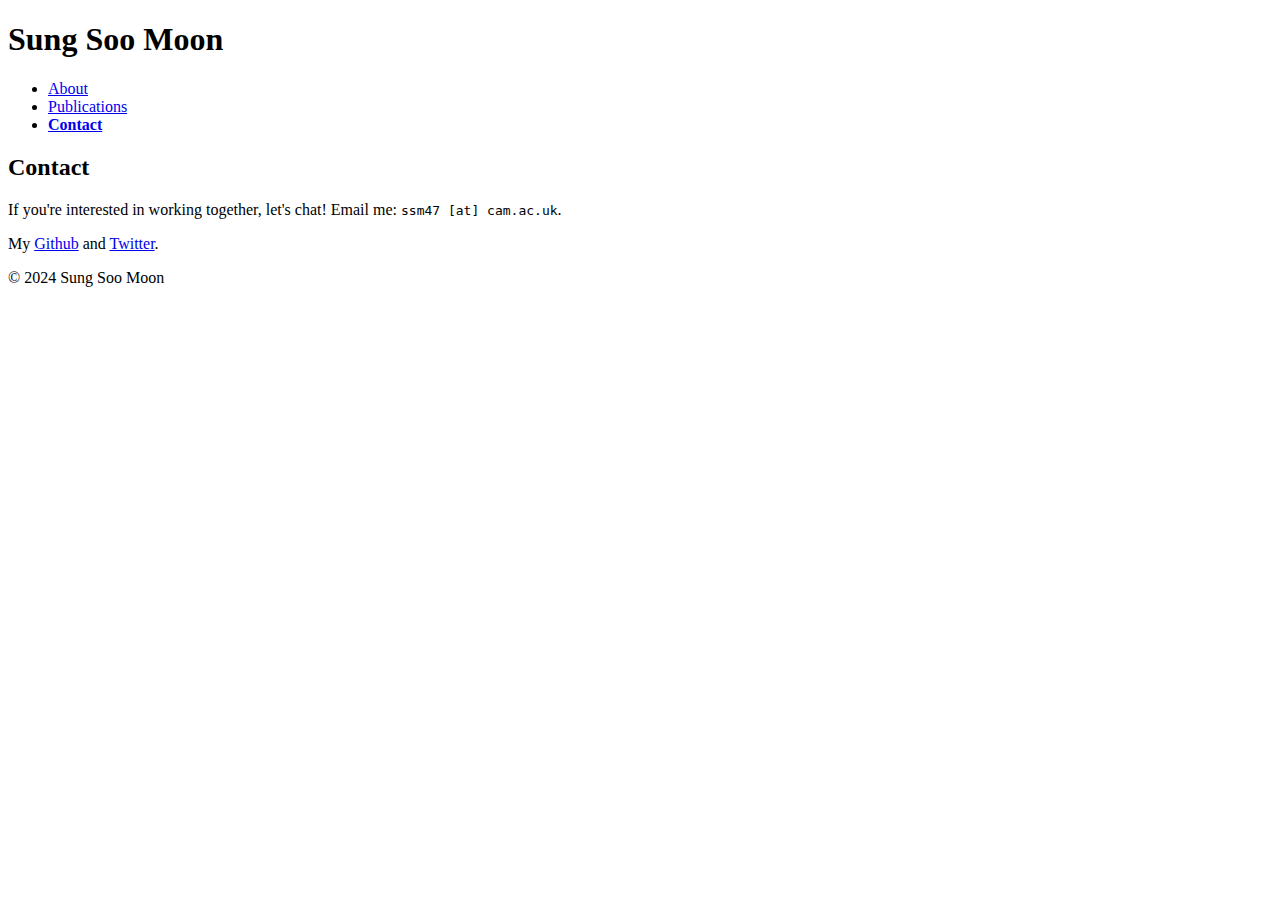
==== pages/contact.html @ 40df6776 "update" ====
<!DOCTYPE html>
<html lang="en">
<head>
    <link href="https://fonts.googleapis.com/css2?family=PT+Serif&display=swap" rel="stylesheet">
    <link href="https://fonts.googleapis.com/css2?family=Raleway&display=swap" rel="stylesheet">
    <meta charset="UTF-8">
    <meta name="viewport" content="width=device-width, initial-scale=1.0">
    <title>Contact - Sung Soo Moon</title>
    <link rel="stylesheet" href="../styles.css">
</head>
<body>
    <header>
        <h1><a href="../index.html" style="text-decoration: none; color: inherit;">Sung Soo Moon</a></h1>
    </header>
    <div class="container">
        <nav>
            <ul>
                <li><a href="../index.html">About</a></li>
                <li><a href="publications.html">Publications</a></li>
                <li><a href="contact.html"><strong>Contact</strong></a></li>
            </ul>
        </nav>
        <main>
            <section>
                <h2>Contact</h2>
                <p>
                    If you're interested in working together, let's chat! Email me: <code>ssm47 [at] cam.ac.uk</code>.
                </p>
                <p>
                    My <a href="https://github.com/sungsushi" target="_blank">Github</a> and <a href="https://x.com/sungsoomoon99" target="_blank">Twitter</a>.
                </p> 
            </section>
        </main>
    </div>
    <footer>
        <p>&copy; 2024 Sung Soo Moon</p>
    </footer>
</body>
</html>
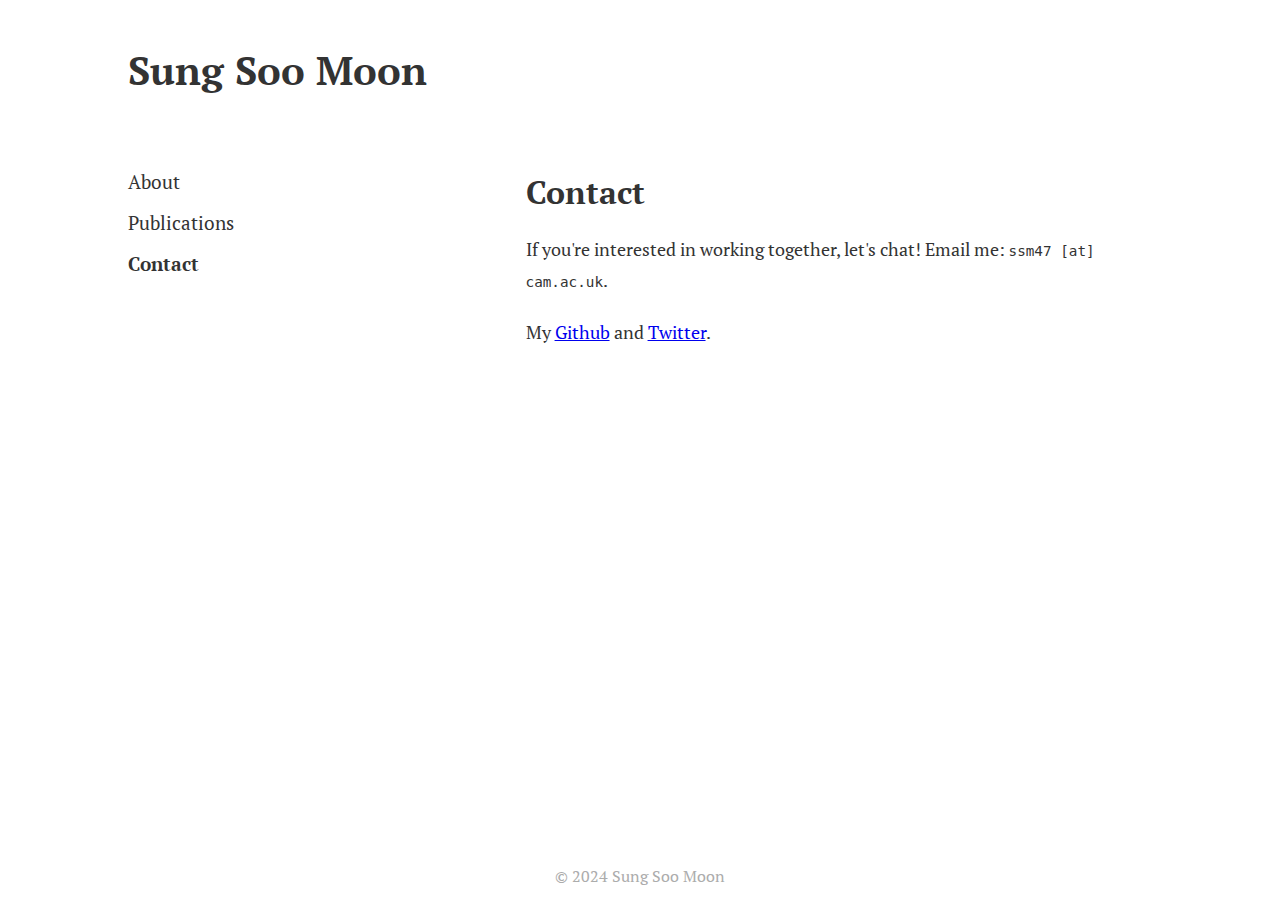
==== commit ad8ce792: "update path" ====
--- a/pages/contact.html
+++ b/pages/contact.html
@@ -6,7 +6,7 @@
     <meta charset="UTF-8">
     <meta name="viewport" content="width=device-width, initial-scale=1.0">
     <title>Contact - Sung Soo Moon</title>
-    <link rel="stylesheet" href="../styles.css">
+    <link rel="stylesheet" href="styles.css">
 </head>
 <body>
     <header>
--- a/pages/styles.css
+++ b/pages/styles.css
@@ -0,0 +1,125 @@
+/* Reset default browser styles */
+* {
+    margin: 0;
+    padding: 0;
+    box-sizing: border-box;
+}
+
+/* Body styles */
+body {
+    font-family: 'PT serif', serif;
+    line-height: 1.6;
+    color: #333;
+    background-color: #fff;
+}
+
+header h1, main h2, nav ul li a {
+    font-family: 'PT serif', serif;
+}
+
+
+/* Header styles */
+/* header {
+    background-color: #fff;
+    width: 80%;
+    max-width: 1500px;
+    padding: 0%;
+    text-align: left;
+    margin: 5% auto;
+    border-bottom: 1px solid #fff;
+} */
+
+header {
+    display: flex;
+    background-color: #fff;
+    max-width: 1500px;
+    padding: 10%;
+    padding-bottom: 0%;
+    padding-top: 3%;
+    text-align: left;
+    margin: 0% auto;
+    border-bottom: 1px solid #fff;
+}
+
+
+header h1 {
+    font-size: 2.5em;
+    color: #333;
+}
+
+/* Container layout */
+.container {
+    display: flex;
+    max-width: 1500px;
+    margin: 0px auto;
+    padding: 10%;
+    padding-top: 5%;
+    padding-bottom: 5%;
+
+}
+
+
+/* Navigation styles */
+nav {
+    width: 20%;
+    padding-right: 0px;
+    /* border-right: 1px solid #ddd; */
+}
+
+nav ul {
+    list-style-type: none;
+}
+
+nav ul li {
+    margin-bottom: 10px;
+}
+
+nav ul li a {
+    text-decoration: none;
+    color: #333;
+    font-size: 1.2em;
+    transition: color 0.3s;
+}
+
+nav ul li a:hover {
+    color: #007bff;
+}
+
+/* Main content styles */
+main {
+    width: 85%;
+    padding-left: 20%;
+}
+
+main h2 {
+    margin-bottom: 15px;
+    font-size: 2em;
+    color: #333;
+}
+
+main p {
+    font-size: 1.1em;
+    line-height: 1.8;
+    margin-bottom: 20px;
+}
+
+footer {
+    background: #fff;
+    color: #acacac;
+    text-align: center;
+    padding: 10px 0;
+    position: fixed;
+    width: 100%;
+    bottom: 0;
+}
+
+
+/* Special style for the "Services" link */
+.special-link {
+    color: #fff; /* Custom color for the "Services" link */
+}
+
+/* Optional: Add hover effect */
+.special-link:hover {
+    color: #ededed; /* Darker blue when hovered */
+}